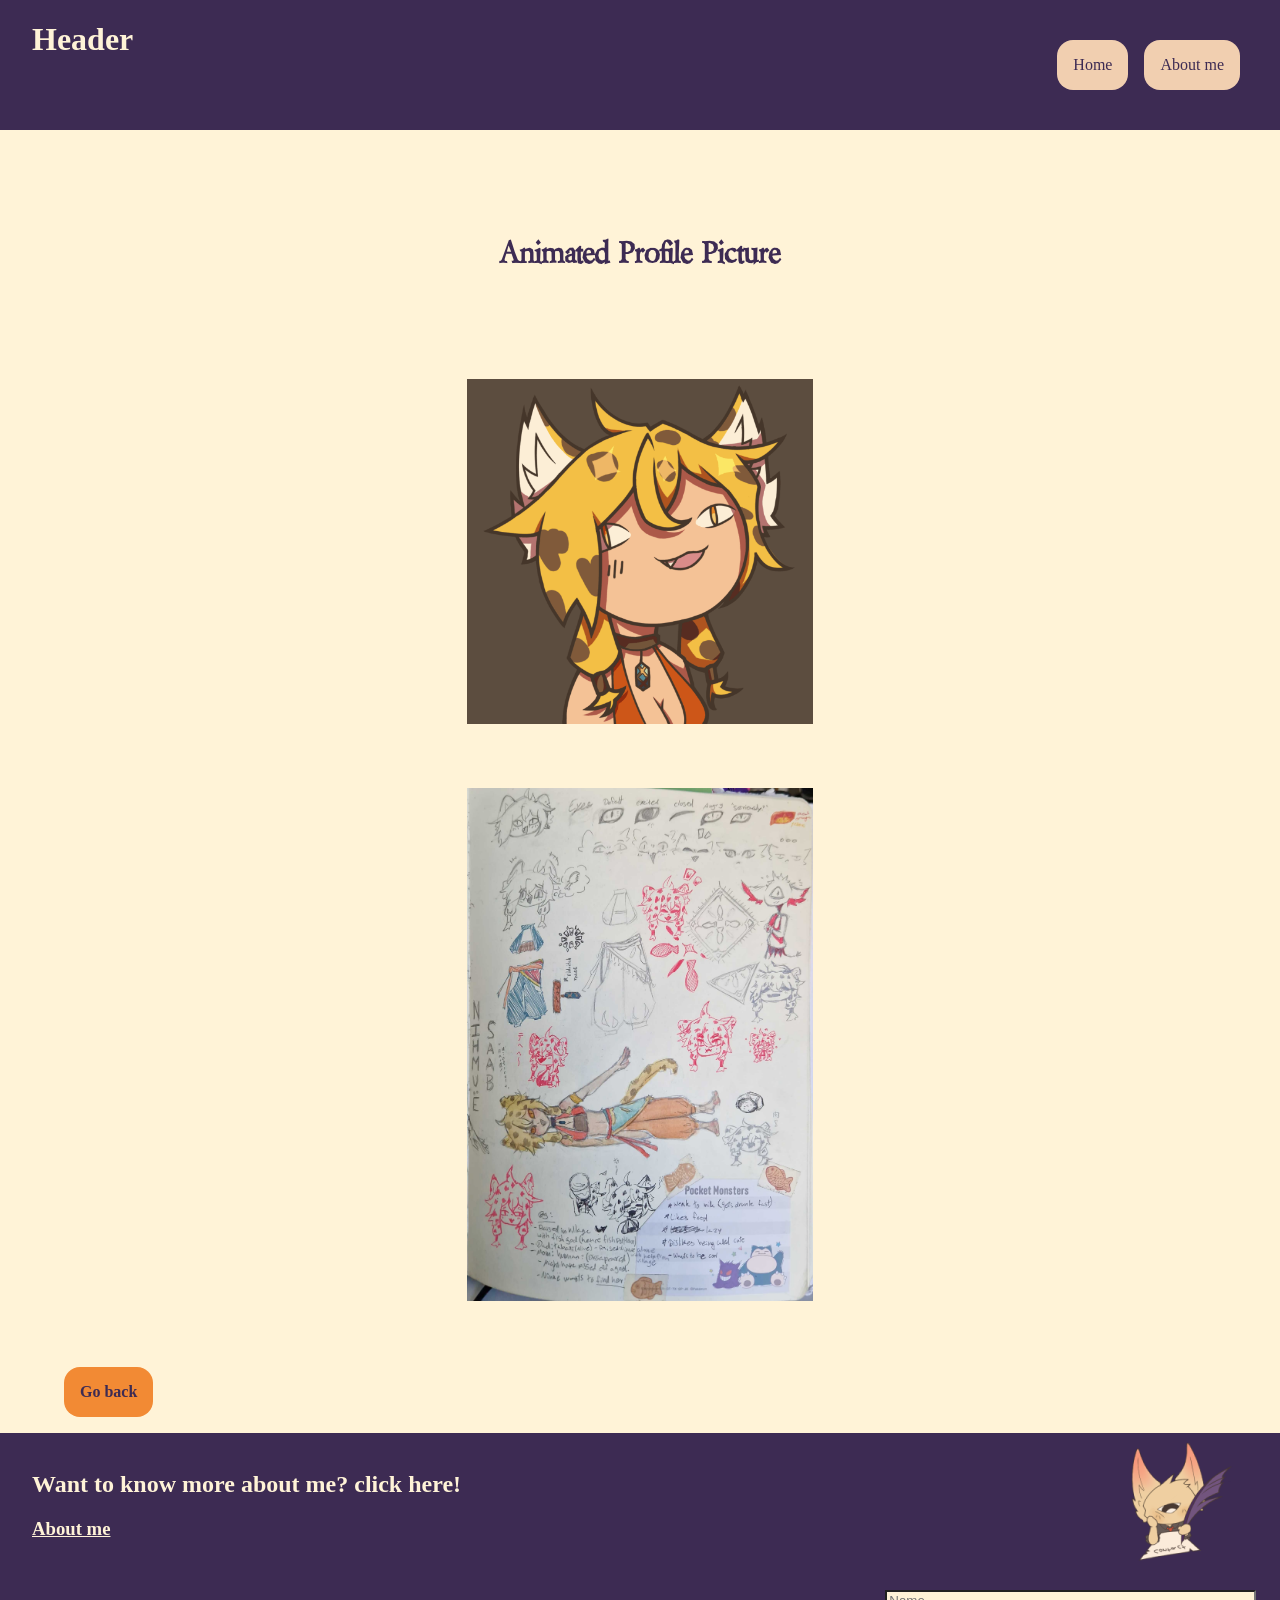
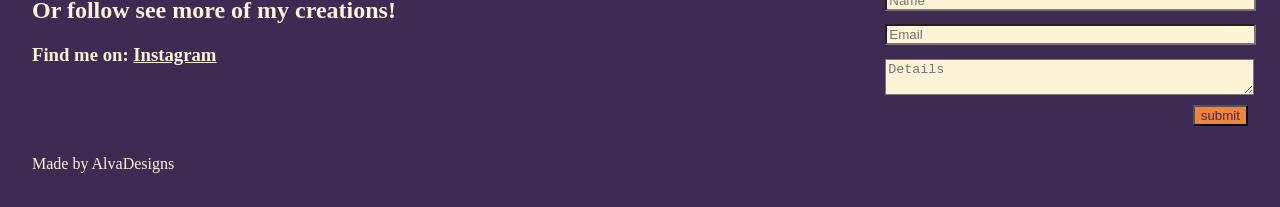
==== v2/animated-pfp.html @ 895a56ca "working on about me" ====
<!DOCTYPE html>
<html>
    <head>
        <meta charset="utf-8" content="device-width">
        <link rel="stylesheet" href="styles/style-fonts.css">
        <link rel="stylesheet" href="styles/style-template.css">
        <link rel="stylesheet" href="styles/style-project-boxes.css">
        <link rel="stylesheet" href="styles/style-project-info.css">
        <link rel="stylesheet" href="styles\style-spritesheets.css">

        <title>Animated Profile Picture</title>
    </head>
    <body>
        

        <header>
            <h1>Header</h1>

        </header>

        <menu>
            <ul class="menuContainer">
                <a href="main.html">
                <li class="menuItem">Home</li>
                </a>
                    
                <a href="about-me.html">
                    <li class="menuItem">About me</li>
                </a>
            </ul>
        </menu>

        <!-- <section class="bannerImage">
            <img class="bannerImage" src="../images/commission-work/Bren-color-sword.png" alt="placeholder">
        </section> -->

        <main>

            <br>

            <h1>Animated Profile Picture</h1>

            <br>
            <br>
            <br>
           
            <div class="infoPage_pfp">
                <img class="infoPage_pfpImages" src="../images/animated-pfp/nihmüe-yappin.gif" alt="Nihmue yap animation" width="30%">
            </div>

            <div class="infoPage_pfp">
                <img class="infoPage_pfpImages" src="../images/animated-pfp/sketches.jpg" alt="nihmue sketches" width="30%">
            </div>
            
            <br>

            <a href="main.html">
                <p class="projectBox_button">Go back</p>
            </a>

        </main>

        <footer>
            <br>
            <h2>Want to know more about me? click here!</h2>
            <a href="about-me.html">
                <h3 style="color: #FFF3D7; text-decoration:underline;">About me</h3>
            </a>

            <br>

            <h2>Or follow see more of my creations!</h2>

            <h3>Find me on: <a href="https://www.instagram.com/_yume__chan/" style="color: #FFF3D7; text-decoration:underline;">Instagram</a></h3>

            
            <br>
            <br>
            <br>
            <p style="margin-right: 50% ;">Made by AlvaDesigns</p>
            <br>


        </footer>

        <contact>
            <div class="scribble" style="float:inline-end;">
                <img class="scribble-spritesheet" src="../images/spritesheets/scribble-spritesheet13.png" alt="scribbling creature">
            </div>

            <div class="contact-form">
                <input class="contact-element"    type="text" placeholder="Name"> <br>
                <input class="contact-element"    type="text" placeholder="Email"> <br>
                <textarea class="contact-element" placeholder="Details"></textarea> <br>
                <button class="contact-button">submit</button>
            </div>
        </contact>

    </body>
</html>
---- v2/styles/style-fonts.css ----
@font-face {
    font-family: berylium;
    src: url("../fonts/Berylium/Berylium-Rg.otf") format("opentype");
    font-weight: normal;
    font-style: normal;
}

/* @font-face {
    font-family: berylium;
    src: url("../fonts/Berylium/Berylium-Rg-It.otf") format("opentype");
    font-weight: normal;
    font-style: normal;
} */

@font-face {
    font-family: analogue;
    src: url("../fonts/Analogue/TrueType/AnalogueRed-45Light.ttf");
    font-weight: normal;
    font-style:normal;
}


body menuItem{
    font-family: analogue;
}

main h1{
    font-family: berylium;
}


/* a {
    font-family: analogue;
} */

a:link{
    text-decoration: none;


}

a:visited{
    text-decoration: none;
}
---- v2/styles/style-template.css ----
body{
    margin: 0%;
    height: 100%;
    
    display: grid;
    grid-template-areas:
    "header menu"
    "section section"
    "main main"
    "footer contact"
    ;

    grid-template-columns: 2fr 1fr;
    grid-template-rows: 3fr;
    gap: 0px;

    background-color: #3D2B53
}



header {
    grid-area: header;
    background-color: #3D2B53;
    color: #FFF3D7;
}

menu {
    grid-area: menu;
    background-color: #3D2B53;
    /* color: #FFF3D7; */
}

section {
    grid-area: section;
    background-color: #FFF3D7;
    color: #F1CFB0;
    /* height: 30em; */
}

section img{
    grid-area: section;
    /* Fits for images around 6016x1987... but it works!! */
    /* min-width: 100%; */
    max-width: 100%;
    object-fit: cover;
    /* object-position: center; */
}

main {
    grid-area: main;
    background-color: #FFF3D7;
    color: #3D2B53;
    padding: 0em 4em;
}

footer {
    grid-area: footer;
    background-color: #3D2B53;
    color: #FFF3D7;
}


contact {
    grid-area: contact;
    background-color: #3D2B53;
    color: #FFF3D7;
    text-align: end;
}


.contact-element {
    align-content: right;
    margin: 0.5em 0em;
    width: 100%;
    color: #3D2B53;
    background-color: #FFF3D7;
}

.contact-button {
    color: #3D2B53;
    background-color: #f2843a;
}


header, menu, footer, contact {
    padding: 0em 2em;
    /* margin: 0em 1em; */
}



/* make a flexbox for the header for the menu to be in */
.menuContainer {
    display: flex;
    list-style-type: none;
    justify-content: right;
}

.menuItem {
    background-color: #F1CFB0; 
    text-align: right;
    margin: 0.5em;
    border-radius: 1em;
    padding: 1em;
    color:#3D2B53
}

.menuItem:hover {
    background-color: #FFF3D7;
}

.menuItem_current {
    background-color: #FFF3D7;
}



/* boxes for project showcasing */
.projectBox {
    display: flex;
    flex-direction: row;
    justify-content: start;
    margin: 0% 10%;
    flex-wrap: wrap;
    max-width: 90%;
}

.project_card {
    /* border: 2px solid lightgray; */
    background-color: #F1CFB0;
    padding: 1em;
    width: 15%;
    margin: 3em;
}

.project_title {
    text-align: center;
    border-radius: 1em;
    padding: 2em;
    color:#3D2B53;
    text-align: wrap;
}

.project_text {
    padding: 2em;
    color:#3D2B53;
    text-align: wrap;
}


.logoIcons {
    display: flex;
    flex-direction: row;
    justify-content: center;
    flex-wrap: wrap;
}

.logoIcons-Images {
    padding: 2em;
    width: 5%;
    height: 5%;
}


/* Browser preview doesn't work with max-width smaller than 700px */
/* Pixel size is smaller than newer phone resolutions, so that it responds to computers */
@media screen and (max-width: 800px) {
    body{
    margin: 0%;
    height: 100%;
    
    display: grid;
    grid-template-areas:
    "header"
    "menu"
    "section"
    "main"
    "footer"
    "contact"
    ;
    grid-template-columns: 3fr;
    }


    .menuContainer {
        flex-direction: column;
    }
    
    .menuItem {
        text-align: center;
        font-weight: bold;
        padding: 2em;
    }


    .projectBox {
    flex-direction: column;
    }
}
---- v2/styles/style-project-boxes.css ----
.projectContainer{    
    display: grid;
    grid-template-areas:

    "project1 project2 project3 project4"
    "project5 project6 project7 project8"
    ;

    grid-template-columns: 1fr 1fr 1fr 1fr;
    gap: 2em;
    margin-bottom: 5em;
}

/* .projectBox_title_background {
    f28a34 but with 00000051 amount of opacity - makes overlay less aggressive
    background-color: #f28a3451;
} */

.projectBox_title {
    background-color: #f1cfb0;
    /* background-image: url("../../images/hungy-dog.png"); */
    
    background-repeat: no-repeat;
    background-size: cover;

    
    /* centers titles both horizontally and vertically */
    display: flex;
    justify-content: center;
    align-items: center;

    border-radius: 1em;
    padding: 2em;
    color:#3D2B53;
    text-align: wrap;
    

    /* space within title box */
    aspect-ratio: 2;
}

.projectBox_text {
    padding: 0.5em;
    color:#3D2B53;
    text-align: wrap;
}

.projectBox_button {
    background-color: #f28A34;
    color:#3D2B53;
    font-weight: bold;
    border-radius: 1em;
    padding: 1em;
    width: max-content;
    /* text-align: center; */
}

.projectBox_button:hover {
    background-color: #f28a34aa;
}








.projectContainer div.project1 {
    grid-area: project1;
    /* background-color: #F1CFB0; 
    text-align: center;
    border-radius: 1em;
    padding: 2em;
    color:#3D2B53;
    text-align: wrap; */

}
.projectContainer div.project2 {
    grid-area: project2;
    /* background-color: #F1CFB0; 
    text-align: center;
    border-radius: 1em;
    padding: 2em;
    color:#3D2B53;
    text-align: wrap; */
}

.projectContainer div.project3 {
    grid-area: project3;
    /* background-color: #F1CFB0; 
    text-align: center;
    border-radius: 1em;
    padding: 2em;
    color:#3D2B53;
    text-align: wrap; */
}

.projectContainer div.project4 {
    grid-area: project4;
    /* background-color: #F1CFB0; 
    text-align: center;
    border-radius: 1em;
    padding: 2em;
    color:#3D2B53;
    text-align: wrap; */
}

.projectContainer div.project5 {
    grid-area: project5;
    /* background-color: #F1CFB0; 
    text-align: center;
    border-radius: 1em;
    padding: 2em;
    color:#3D2B53;
    text-align: wrap; */

}
.projectContainer div.project6 {
    grid-area: project6;
    /* background-color: #F1CFB0; 
    text-align: center;
    border-radius: 1em;
    padding: 2em;
    color:#3D2B53;
    text-align: wrap; */
}

.projectContainer div.project7 {
    grid-area: project7;
    /* background-color: #F1CFB0; 
    text-align: center;
    border-radius: 1em;
    padding: 2em;
    color:#3D2B53;
    text-align: wrap; */
}

.projectContainer div.project8 {
    grid-area: project8;
    /* background-color: #F1CFB0; 
    text-align: center;
    border-radius: 1em;
    padding: 2em;
    color:#3D2B53;
    text-align: wrap; */
}


@media screen and (max-width: 800px) {
    .projectContainer{    
        display: grid;
        grid-template-areas:
        "project1"
        "project2"
        "project3"
        "project4"
        "project5"
        "project6"
        "project7"
        "project8"
        ;

        grid-template-columns: 1fr;
        gap: 2em;
        margin-bottom: 5em;
    }
}
---- v2/styles/style-project-info.css ----
main {
    padding-top: 4em;
    text-align: center;
}

.infoPage_sprite {
    display: flex;
    flex-direction: row;
    justify-content: center;
    align-items:flex-start;
    flex-wrap: wrap;
}

.infoPage_spriteImages {
    padding: 2em;
}



.infoPage_commission {
    display: flex;
    flex-direction: row;
    justify-content: center;
    flex-wrap: wrap;
}

.infoPage_commissionImages {
    padding: 2em;
}



.infoPage_series{
    display: flex;
    flex-direction: row;
    justify-content: center;
    align-items:flex-start;
    flex-wrap: wrap;
}

.infoPage_seriesImages {
    padding: 2em;
    width: 25%;
}



.infoPage_installation {
    display: flex;
    flex-direction: row;
    justify-content: center;
    flex-wrap: wrap;
}

.infoPage_installationImages {
    padding: 2em;
}



.infoPage_rattigan {
    display: flex;
    flex-direction: row;
    justify-content: center;
    flex-wrap: wrap;
}

.infoPage_rattiganImages {
    padding: 2em;
}



.infoPage_hamburg {
    display: flex;
    flex-direction: row;
    justify-content: center;
    flex-wrap: wrap;
}

.infoPage_hamburgImages {
    padding: 2em;
}



.infoPage_shortfilm {
    display: flex;
    flex-direction: row;
    justify-content: center;
    flex-wrap: wrap;
}

.infoPage_shortfilmImages {
    padding: 2em;
}



.infoPage_pfp {
    display: flex;
    flex-direction: row;
    justify-content: center;
    align-items:flex-start;
    flex-wrap: wrap;
}

.infoPage_pfpImages {
    padding: 2em;
}
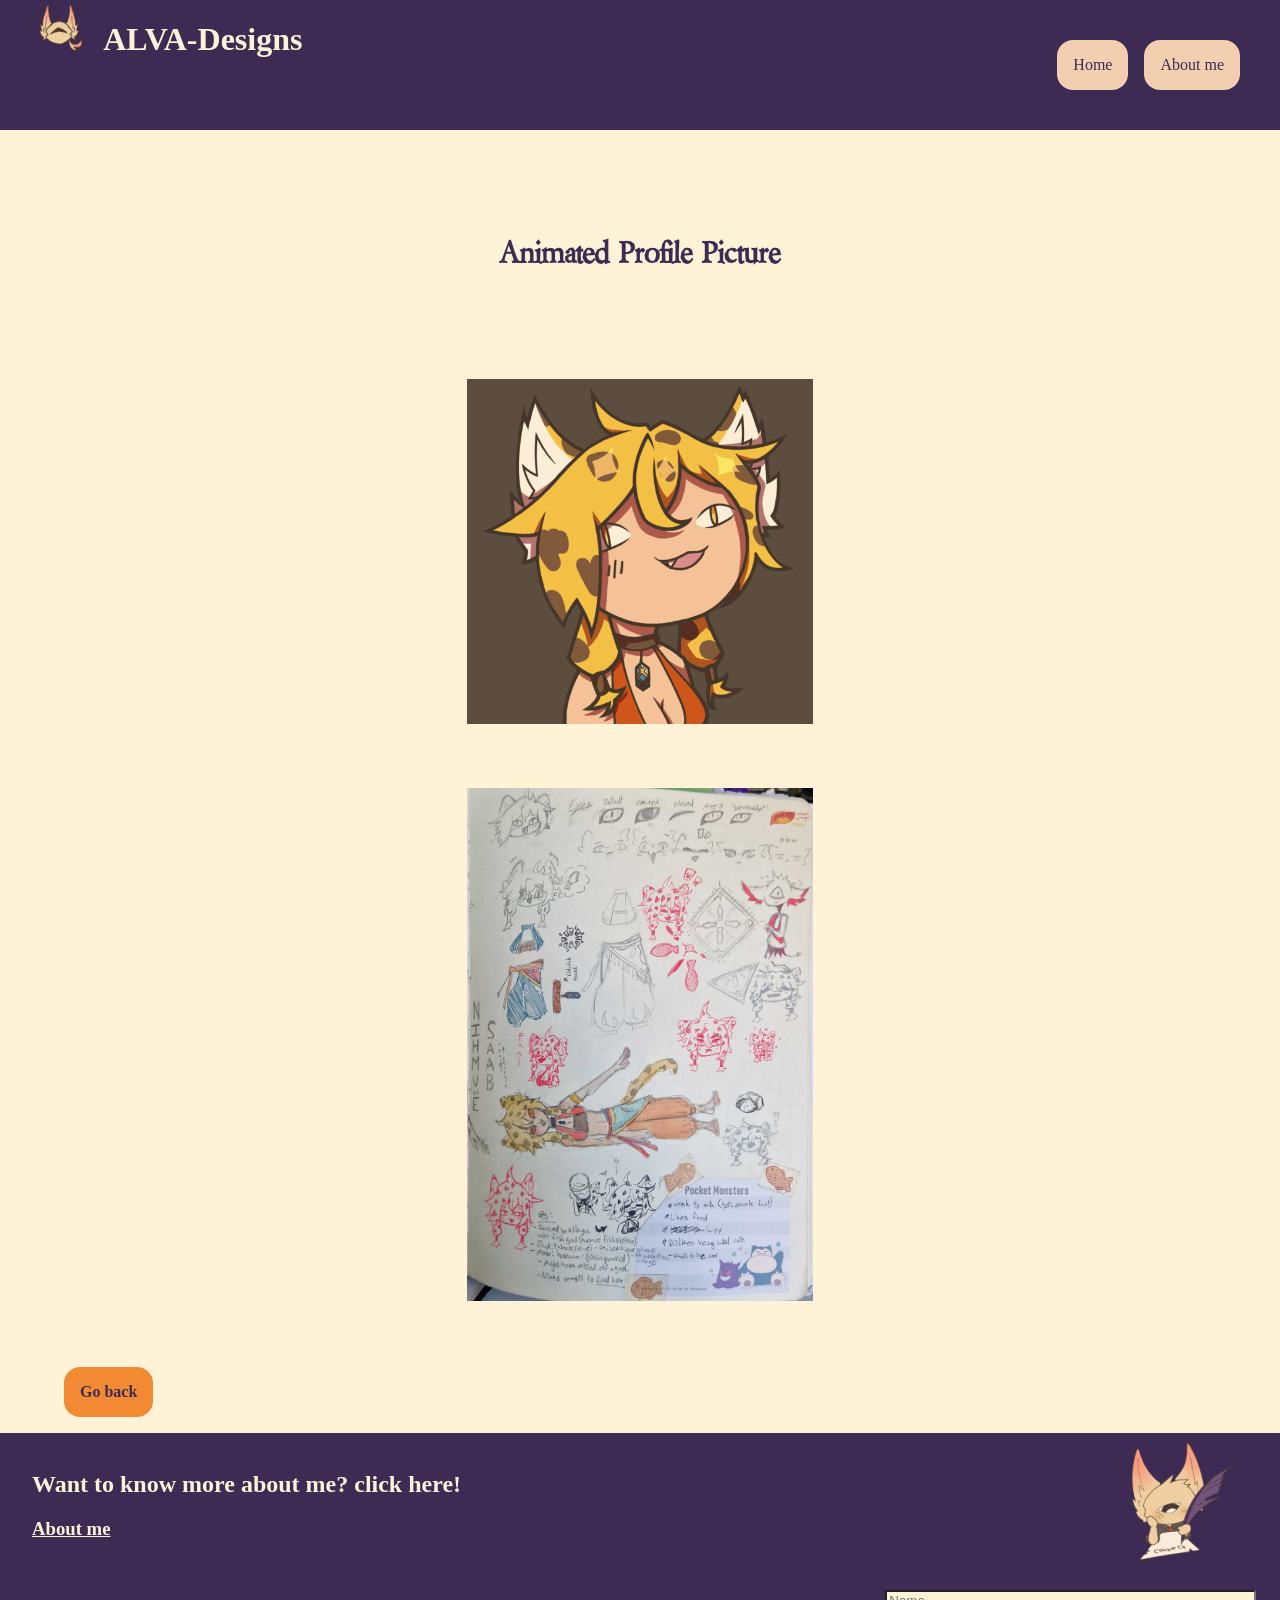
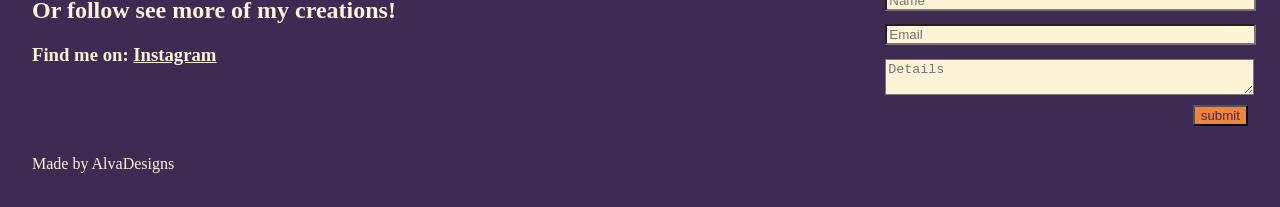
==== commit bf335b1a: "Im done!!! for now..." ====
--- a/v2/animated-pfp.html
+++ b/v2/animated-pfp.html
@@ -14,8 +14,10 @@
         
 
         <header>
-            <h1>Header</h1>
-
+            <a href="main.html">
+                <img src="../images/logo.png" alt="alva-designs logo" width="7%" style="padding-right: 1em; float: inline-start;">
+            </a>
+            <h1>ALVA-Designs</h1>
         </header>
 
         <menu>
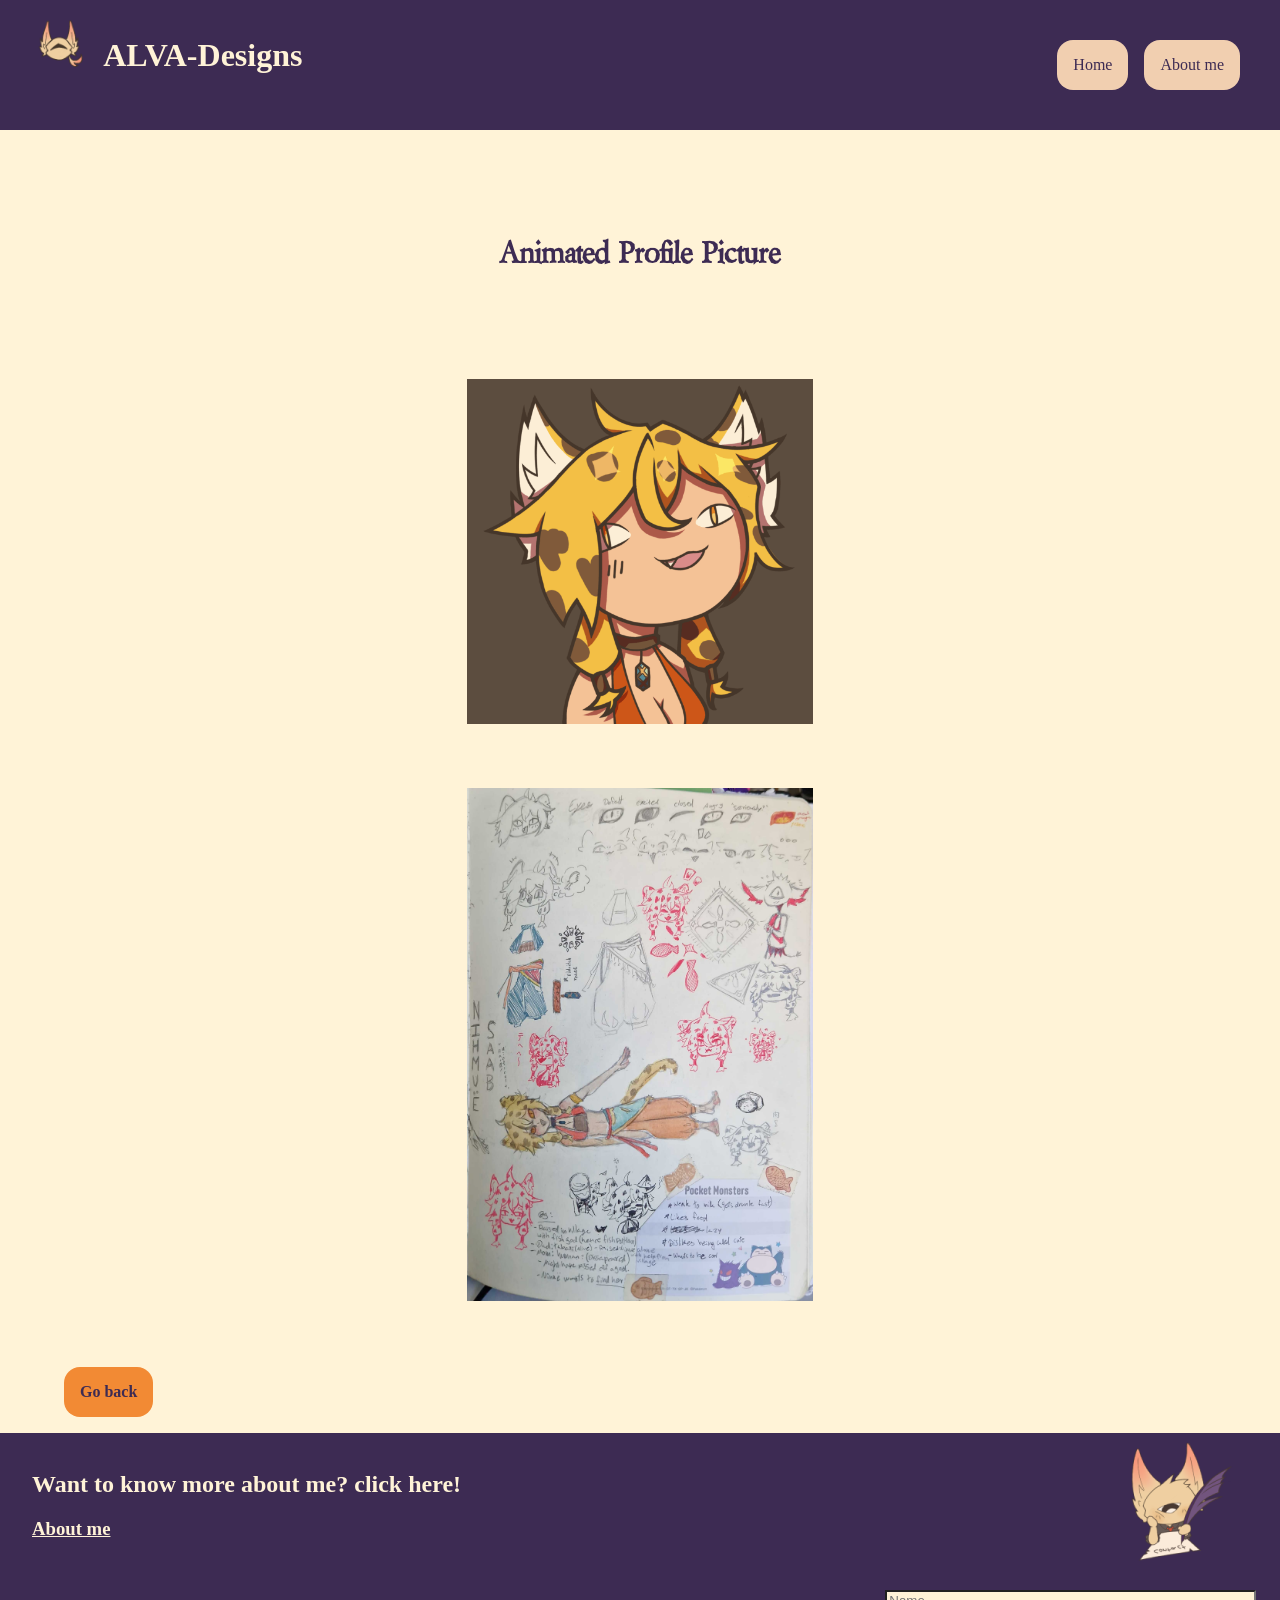
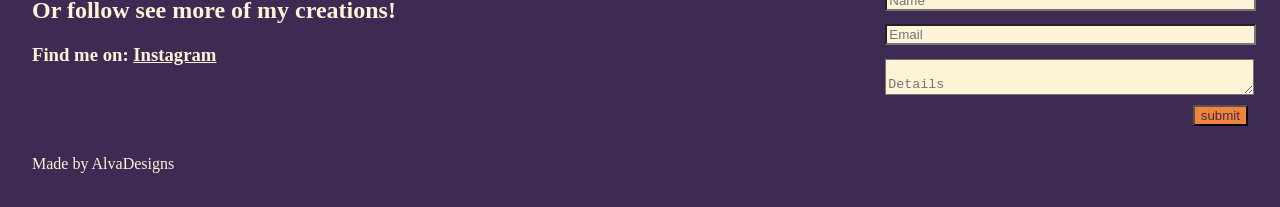
==== commit 34d19e93: "debugged except for 1 error!" ====
--- a/v2/animated-pfp.html
+++ b/v2/animated-pfp.html
@@ -1,12 +1,13 @@
 <!DOCTYPE html>
-<html>
+<html lang="en">
     <head>
-        <meta charset="utf-8" content="device-width">
+        <meta charset="utf-8">
+        <meta name="viewport" content="width=device-width, initial-scale=1.0">
         <link rel="stylesheet" href="styles/style-fonts.css">
         <link rel="stylesheet" href="styles/style-template.css">
         <link rel="stylesheet" href="styles/style-project-boxes.css">
         <link rel="stylesheet" href="styles/style-project-info.css">
-        <link rel="stylesheet" href="styles\style-spritesheets.css">
+        <link rel="stylesheet" href="styles/style-spritesheets.css">
 
         <title>Animated Profile Picture</title>
     </head>
@@ -15,7 +16,7 @@
 
         <header>
             <a href="main.html">
-                <img src="../images/logo.png" alt="alva-designs logo" width="7%" style="padding-right: 1em; float: inline-start;">
+                <img src="../images/logo.png" alt="alva-designs logo" style="width: 7%; padding-right: 1em; float: inline-start;">
             </a>
             <h1>ALVA-Designs</h1>
         </header>
@@ -47,11 +48,11 @@
             <br>
            
             <div class="infoPage_pfp">
-                <img class="infoPage_pfpImages" src="../images/animated-pfp/nihmüe-yappin.gif" alt="Nihmue yap animation" width="30%">
+                <img class="infoPage_pfpImages" src="../images/animated-pfp/nihmüe-yappin.gif" alt="Nihmue yap animation" style="width: 30%;">
             </div>
 
             <div class="infoPage_pfp">
-                <img class="infoPage_pfpImages" src="../images/animated-pfp/sketches.jpg" alt="nihmue sketches" width="30%">
+                <img class="infoPage_pfpImages" src="../images/animated-pfp/sketches.jpg" alt="nihmue sketches" style="width: 30%;">
             </div>
             
             <br>
@@ -85,7 +86,7 @@
 
         </footer>
 
-        <contact>
+        <form>
             <div class="scribble" style="float:inline-end;">
                 <img class="scribble-spritesheet" src="../images/spritesheets/scribble-spritesheet13.png" alt="scribbling creature">
             </div>
@@ -96,7 +97,7 @@
                 <textarea class="contact-element" placeholder="Details"></textarea> <br>
                 <button class="contact-button">submit</button>
             </div>
-        </contact>
+        </form>
 
     </body>
 </html>
--- a/v2/styles/style-template.css
+++ b/v2/styles/style-template.css
@@ -24,6 +24,7 @@
     grid-area: header;
     background-color: #3D2B53;
     color: #FFF3D7;
+    margin-top: 1em;
 }
 
 menu {
@@ -62,7 +63,7 @@
 }
 
 
-contact {
+form {
     grid-area: contact;
     background-color: #3D2B53;
     color: #FFF3D7;
@@ -71,7 +72,7 @@
 
 
 .contact-element {
-    align-content: right;
+    align-content:flex-end;
     margin: 0.5em 0em;
     width: 100%;
     color: #3D2B53;
@@ -84,7 +85,7 @@
 }
 
 
-header, menu, footer, contact {
+header, menu, footer, form {
     padding: 0em 2em;
     /* margin: 0em 1em; */
 }
@@ -140,13 +141,13 @@
     border-radius: 1em;
     padding: 2em;
     color:#3D2B53;
-    text-align: wrap;
+    text-wrap: wrap;
 }
 
 .project_text {
     padding: 2em;
     color:#3D2B53;
-    text-align: wrap;
+    text-wrap: wrap;
 }
 
 
@@ -161,6 +162,13 @@
     padding: 2em;
     width: 5%;
     height: 5%;
+}
+
+
+.portrait-move{
+    float: inline-start;
+    padding: 2em;
+    width: 20%;
 }
 
 
@@ -183,6 +191,20 @@
     grid-template-columns: 3fr;
     }
 
+    header, menu {
+        margin-bottom: 1em;
+    }
+
+    footer, form {
+        margin-bottom: 1em;
+    }
+
+    .portrait-move{
+        float: none;
+        position: static;
+        width: 50%;
+    }
+
 
     .menuContainer {
         flex-direction: column;
--- a/v2/styles/style-project-boxes.css
+++ b/v2/styles/style-project-boxes.css
@@ -11,14 +11,10 @@
     margin-bottom: 5em;
 }
 
-/* .projectBox_title_background {
-    f28a34 but with 00000051 amount of opacity - makes overlay less aggressive
-    background-color: #f28a3451;
-} */
+
 
 .projectBox_title {
     background-color: #f1cfb0;
-    /* background-image: url("../../images/hungy-dog.png"); */
     
     background-repeat: no-repeat;
     background-size: cover;
@@ -32,7 +28,7 @@
     border-radius: 1em;
     padding: 2em;
     color:#3D2B53;
-    text-align: wrap;
+    text-wrap: wrap;
     
 
     /* space within title box */
@@ -42,7 +38,7 @@
 .projectBox_text {
     padding: 0.5em;
     color:#3D2B53;
-    text-align: wrap;
+    text-wrap: wrap;
 }
 
 .projectBox_button {
@@ -52,7 +48,6 @@
     border-radius: 1em;
     padding: 1em;
     width: max-content;
-    /* text-align: center; */
 }
 
 .projectBox_button:hover {
@@ -68,82 +63,34 @@
 
 .projectContainer div.project1 {
     grid-area: project1;
-    /* background-color: #F1CFB0; 
-    text-align: center;
-    border-radius: 1em;
-    padding: 2em;
-    color:#3D2B53;
-    text-align: wrap; */
 
 }
 .projectContainer div.project2 {
     grid-area: project2;
-    /* background-color: #F1CFB0; 
-    text-align: center;
-    border-radius: 1em;
-    padding: 2em;
-    color:#3D2B53;
-    text-align: wrap; */
 }
 
 .projectContainer div.project3 {
     grid-area: project3;
-    /* background-color: #F1CFB0; 
-    text-align: center;
-    border-radius: 1em;
-    padding: 2em;
-    color:#3D2B53;
-    text-align: wrap; */
 }
 
 .projectContainer div.project4 {
     grid-area: project4;
-    /* background-color: #F1CFB0; 
-    text-align: center;
-    border-radius: 1em;
-    padding: 2em;
-    color:#3D2B53;
-    text-align: wrap; */
 }
 
 .projectContainer div.project5 {
     grid-area: project5;
-    /* background-color: #F1CFB0; 
-    text-align: center;
-    border-radius: 1em;
-    padding: 2em;
-    color:#3D2B53;
-    text-align: wrap; */
 
 }
 .projectContainer div.project6 {
     grid-area: project6;
-    /* background-color: #F1CFB0; 
-    text-align: center;
-    border-radius: 1em;
-    padding: 2em;
-    color:#3D2B53;
-    text-align: wrap; */
 }
 
 .projectContainer div.project7 {
     grid-area: project7;
-    /* background-color: #F1CFB0; 
-    text-align: center;
-    border-radius: 1em;
-    padding: 2em;
-    color:#3D2B53;
-    text-align: wrap; */
 }
 
 .projectContainer div.project8 {
     grid-area: project8;
-    /* background-color: #F1CFB0; 
-    text-align: center;
-    border-radius: 1em;
-    padding: 2em;
-    color:#3D2B53;
-    text-align: wrap; */
 }
 
 
--- a/v2/styles/style-spritesheets.css
+++ b/v2/styles/style-spritesheets.css
@@ -0,0 +1,39 @@
+.scribble {
+    width: 150px;
+    height:150px;
+    overflow: hidden;
+}
+
+.scribble-big {
+    width: 500px;
+    height:500px;
+    overflow: hidden;
+}
+
+.scribble-spritesheet {
+    animation: moveSpritesheet 1s steps(49) infinite;
+}
+
+
+
+.rattigan {
+    width: 128px;
+    height:128px;
+    overflow: hidden;
+}
+
+.rattigan-spritesheet {
+    animation: moveSpritesheet 1s steps(48) infinite;
+}
+
+
+
+@keyframes moveSpritesheet {
+    from {
+        transform: translate3d(0px, 0, 0);
+    }
+
+    to{
+        transform: translate3d(-100%, 0, 0);
+    }
+}
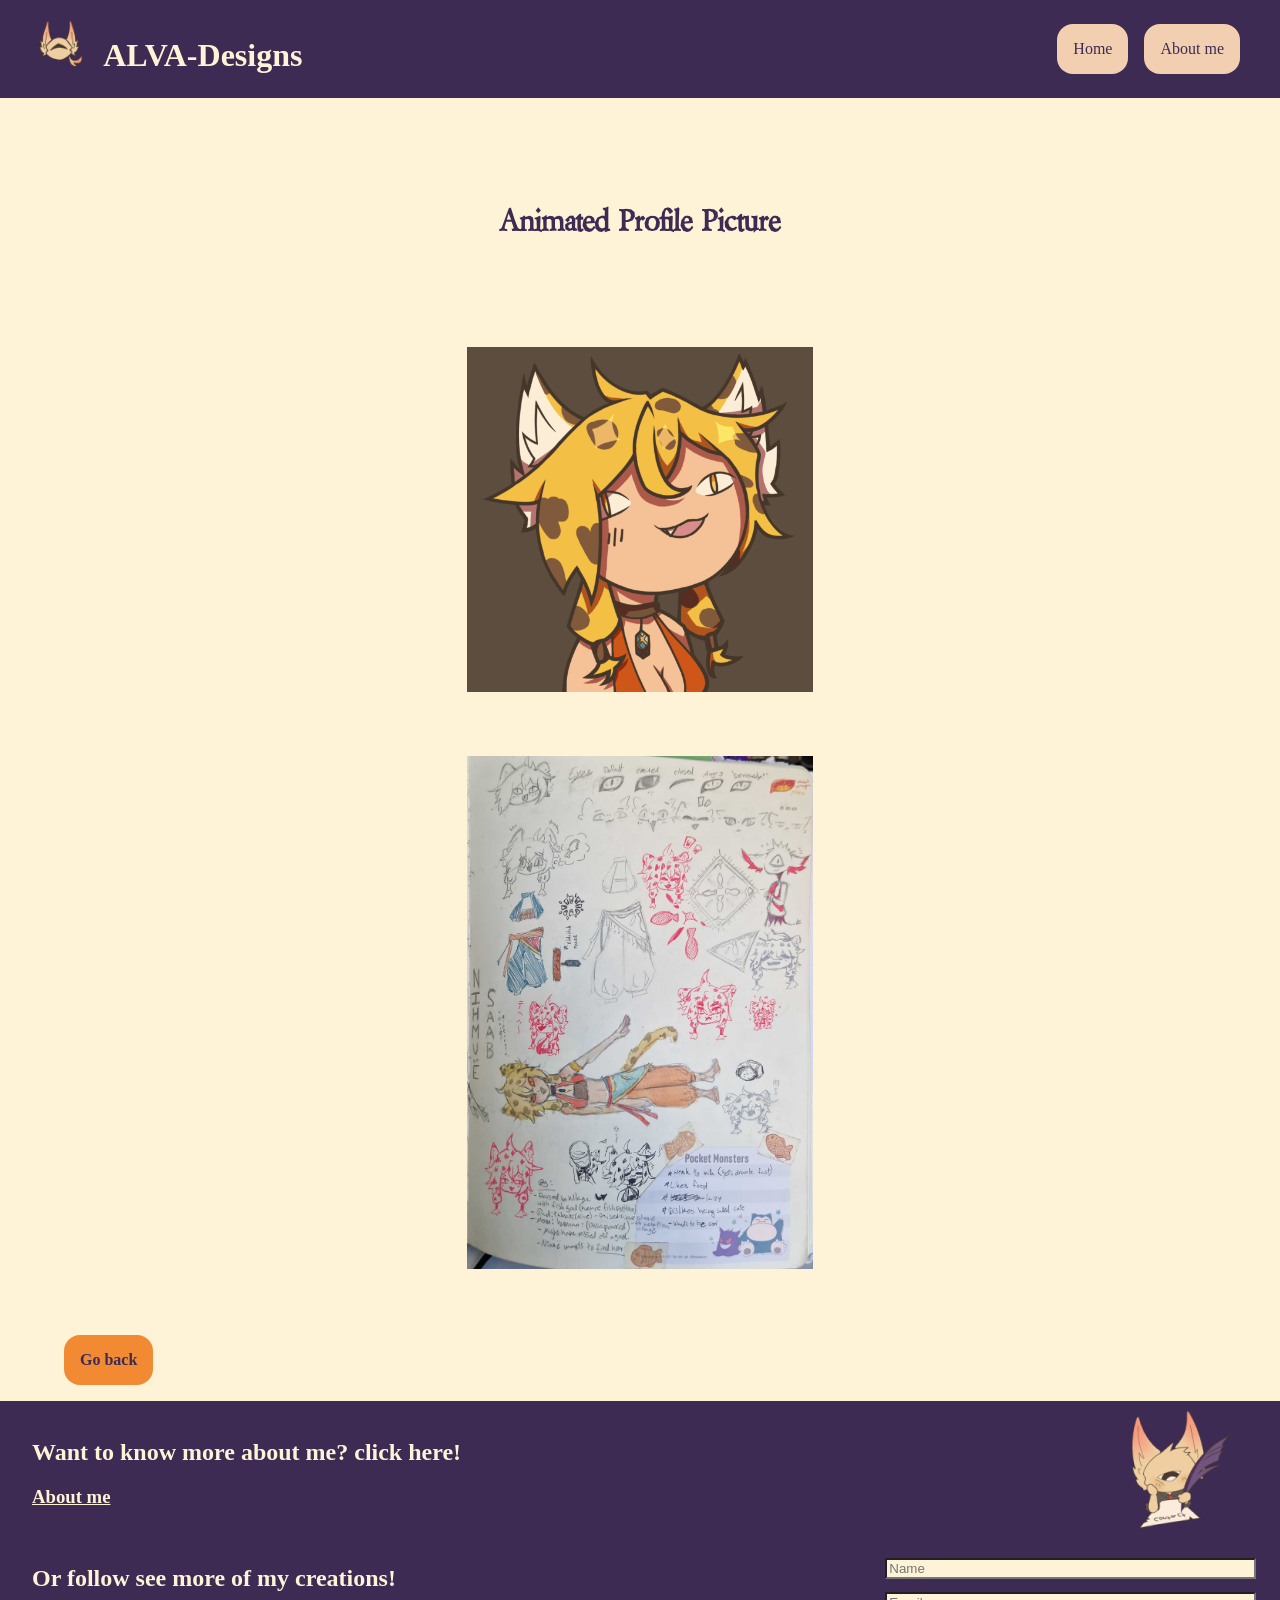
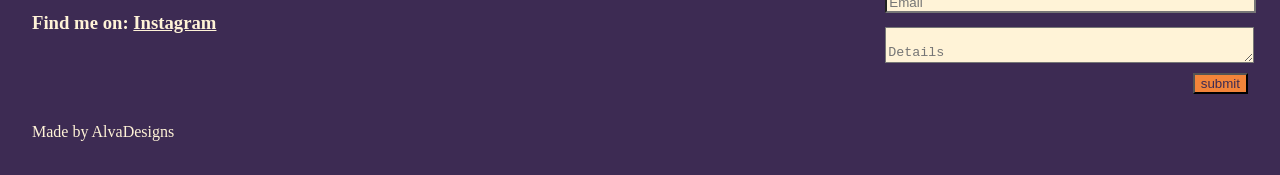
==== commit 97a94b44: "errors removed only error is semantic and wont be an actual issue" ====
--- a/v2/animated-pfp.html
+++ b/v2/animated-pfp.html
@@ -21,16 +21,14 @@
             <h1>ALVA-Designs</h1>
         </header>
 
-        <menu>
-            <ul class="menuContainer">
-                <a href="main.html">
-                <li class="menuItem">Home</li>
-                </a>
-                    
-                <a href="about-me.html">
-                    <li class="menuItem">About me</li>
-                </a>
-            </ul>
+        <menu class="menuContainer">
+            <a href="main.html">
+            <li class="menuItem">Home</li>
+            </a>
+                
+            <a href="about-me.html">
+                <li class="menuItem">About me</li>
+            </a>
         </menu>
 
         <!-- <section class="bannerImage">
